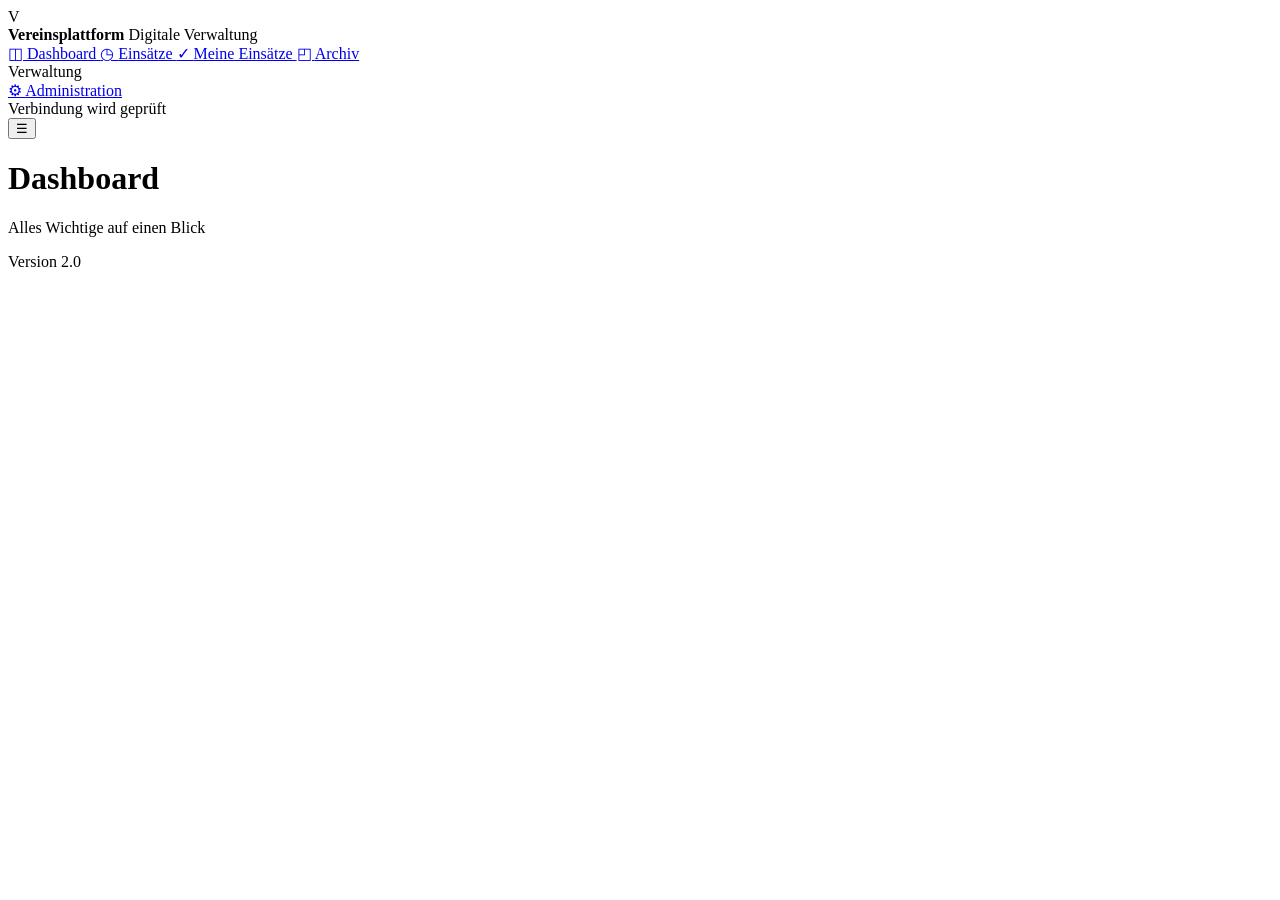
==== index.html @ cf8f762a "Update index.html" ====
<!DOCTYPE html>
<html lang="de">
<head>
  <meta charset="UTF-8">

  <meta
    name="viewport"
    content="width=device-width, initial-scale=1"
  >

  <meta
    name="description"
    content="Modulare Vereinsplattform für Veranstaltungen, Einsätze, Eintragungen und Verwaltung."
  >

  <meta
    name="theme-color"
    content="#1f4b3f"
  >

  <title>Vereinsplattform</title>

  <link
    rel="stylesheet"
    href="./assets/css/app.css"
  >
</head>

<body>
  <div
    id="app"
    class="app-shell"
  >
    <aside
      id="sidebar"
      class="sidebar"
      aria-label="Hauptnavigation"
    >
      <div class="brand">
        <div
          class="brand-mark"
          aria-hidden="true"
        >
          V
        </div>

        <div class="brand-copy">
          <strong id="tenantName">
            Vereinsplattform
          </strong>

          <span>
            Digitale Verwaltung
          </span>
        </div>
      </div>

      <nav class="navigation">
        <a
          href="#dashboard"
          data-route-link="dashboard"
        >
          <span
            class="nav-icon"
            aria-hidden="true"
          >
            ◫
          </span>

          <span>
            Dashboard
          </span>
        </a>

        <a
          href="#events"
          data-route-link="events"
        >
          <span
            class="nav-icon"
            aria-hidden="true"
          >
            ◷
          </span>

          <span>
            Einsätze
          </span>
        </a>

        <a
          href="#mine"
          data-route-link="mine"
        >
          <span
            class="nav-icon"
            aria-hidden="true"
          >
            ✓
          </span>

          <span>
            Meine Einsätze
          </span>
        </a>

        <a
          href="#points"
          data-route-link="points"
          data-points-only
          hidden
        >
          <span
            class="nav-icon"
            aria-hidden="true"
          >
            ◉
          </span>

          <span>
            Punkte
          </span>
        </a>

        <a
          href="#archive"
          data-route-link="archive"
        >
          <span
            class="nav-icon"
            aria-hidden="true"
          >
            ◰
          </span>

          <span>
            Archiv
          </span>
        </a>

        <div class="navigation-section">
          Verwaltung
        </div>

        <a
          href="#admin"
          data-route-link="admin"
        >
          <span
            class="nav-icon"
            aria-hidden="true"
          >
            ⚙
          </span>

          <span>
            Administration
          </span>
        </a>
      </nav>

      <div class="sidebar-footer">
        <div
          id="connectionStatus"
          class="connection-status"
          data-state="checking"
        >
          <span
            class="connection-dot"
            aria-hidden="true"
          ></span>

          <span>
            Verbindung wird geprüft
          </span>
        </div>
      </div>
    </aside>

    <div
      id="sidebarOverlay"
      class="sidebar-overlay"
      hidden
    ></div>

    <div class="main-shell">
      <header class="topbar">
        <button
          id="mobileMenuButton"
          class="mobile-menu"
          type="button"
          aria-label="Navigation öffnen"
          aria-expanded="false"
        >
          ☰
        </button>

        <div class="page-heading">
          <h1 id="pageTitle">
            Dashboard
          </h1>

          <p id="pageDescription">
            Alles Wichtige auf einen Blick
          </p>
        </div>

        <div class="topbar-actions">
          <span class="version-badge">
            Version 2.0
          </span>
        </div>
      </header>

      <main
        id="pageContent"
        class="page-content"
      >
        <section class="panel-card">
          <div class="skeleton skeleton-title"></div>
          <div class="skeleton"></div>
          <div class="skeleton skeleton-short"></div>
        </section>
      </main>
    </div>
  </div>

  <noscript>
    Diese Vereinsplattform benötigt JavaScript.
  </noscript>

  <script
    type="module"
    src="./assets/js/app.js"
  ></script>
</body>
</html>
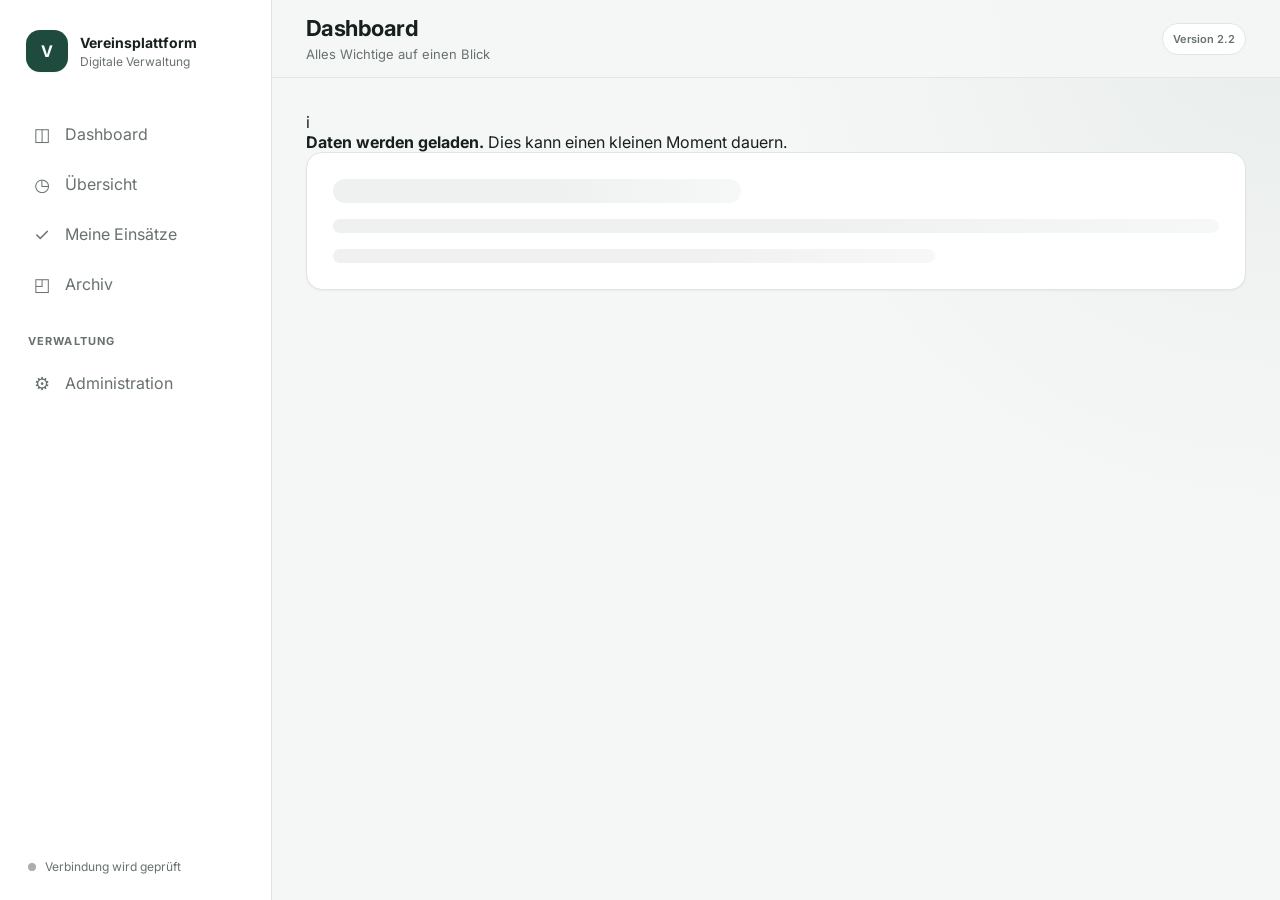
==== commit 9f6e251a: "Update index.html" ====
--- a/index.html
+++ b/index.html
@@ -22,7 +22,7 @@
 
   <link
     rel="stylesheet"
-    href="./assets/css/app.css"
+    href="./assets/css/app.css?v=2.2.0"
   >
 </head>
 
@@ -73,8 +73,8 @@
         </a>
 
         <a
-          href="#events"
-          data-route-link="events"
+          href="#overview"
+          data-route-link="overview"
         >
           <span
             class="nav-icon"
@@ -84,7 +84,7 @@
           </span>
 
           <span>
-            Einsätze
+            Übersicht
           </span>
         </a>
 
@@ -207,7 +207,7 @@
 
         <div class="topbar-actions">
           <span class="version-badge">
-            Version 2.0
+            Version 2.2
           </span>
         </div>
       </header>
@@ -216,6 +216,25 @@
         id="pageContent"
         class="page-content"
       >
+        <section class="info-banner">
+          <span
+            class="info-banner-icon"
+            aria-hidden="true"
+          >
+            i
+          </span>
+
+          <div>
+            <strong>
+              Daten werden geladen.
+            </strong>
+
+            <span>
+              Dies kann einen kleinen Moment dauern.
+            </span>
+          </div>
+        </section>
+
         <section class="panel-card">
           <div class="skeleton skeleton-title"></div>
           <div class="skeleton"></div>
@@ -231,7 +250,7 @@
 
   <script
     type="module"
-    src="./assets/js/app.js"
+    src="./assets/js/app.js?v=2.2.0"
   ></script>
 </body>
 </html>
--- a/assets/css/app.css
+++ b/assets/css/app.css
@@ -0,0 +1,1500 @@
+@import url('https://fonts.googleapis.com/css2?family=Inter:wght@400;500;600;700&display=swap');
+
+:root {
+  color-scheme: light;
+  --color-primary: #1f4b3f;
+  --color-primary-strong: #173a31;
+  --color-primary-soft: #eaf2ef;
+  --color-background: #f5f7f6;
+  --color-surface: #ffffff;
+  --color-surface-muted: #f9faf9;
+  --color-text: #17201d;
+  --color-muted: #68716d;
+  --color-border: #dfe5e2;
+  --color-success: #1d7a4a;
+  --color-danger: #b43c3c;
+  --shadow-sm: 0 1px 2px rgba(20, 36, 30, 0.05);
+  --shadow-md: 0 14px 40px rgba(20, 36, 30, 0.08);
+  --radius-sm: 10px;
+  --radius-md: 16px;
+  --radius-lg: 24px;
+  --sidebar-width: 272px;
+}
+
+* {
+  box-sizing: border-box;
+}
+
+html {
+  min-height: 100%;
+  background: var(--color-background);
+}
+
+body {
+  min-height: 100vh;
+  margin: 0;
+  font-family: Inter, system-ui, -apple-system, BlinkMacSystemFont, "Segoe UI", sans-serif;
+  color: var(--color-text);
+  background:
+    radial-gradient(circle at top right, rgba(31, 75, 63, 0.06), transparent 32rem),
+    var(--color-background);
+}
+
+button,
+input,
+select,
+textarea {
+  font: inherit;
+}
+
+button,
+a {
+  -webkit-tap-highlight-color: transparent;
+}
+
+button:focus-visible,
+a:focus-visible {
+  outline: 3px solid rgba(31, 75, 63, 0.2);
+  outline-offset: 3px;
+}
+
+[hidden] {
+  display: none !important;
+}
+
+.app-shell {
+  min-height: 100vh;
+}
+
+.sidebar {
+  position: fixed;
+  inset: 0 auto 0 0;
+  z-index: 30;
+  display: flex;
+  width: var(--sidebar-width);
+  flex-direction: column;
+  padding: 24px 18px;
+  border-right: 1px solid var(--color-border);
+  background: rgba(255, 255, 255, 0.94);
+  backdrop-filter: blur(18px);
+}
+
+.brand {
+  display: flex;
+  align-items: center;
+  gap: 12px;
+  min-height: 54px;
+  padding: 0 8px;
+}
+
+.brand-mark {
+  display: grid;
+  width: 42px;
+  height: 42px;
+  place-items: center;
+  border-radius: 14px;
+  color: #fff;
+  background: var(--color-primary);
+  box-shadow: var(--shadow-sm);
+  font-weight: 700;
+}
+
+.brand-copy {
+  min-width: 0;
+}
+
+.brand-copy strong,
+.brand-copy span {
+  display: block;
+}
+
+.brand-copy strong {
+  overflow: hidden;
+  font-size: 14px;
+  text-overflow: ellipsis;
+  white-space: nowrap;
+}
+
+.brand-copy span {
+  margin-top: 3px;
+  color: var(--color-muted);
+  font-size: 12px;
+}
+
+.navigation {
+  display: grid;
+  gap: 6px;
+  margin-top: 34px;
+}
+
+.navigation-section {
+  margin: 22px 10px 7px;
+  color: var(--color-muted);
+  font-size: 11px;
+  font-weight: 700;
+  letter-spacing: 0.1em;
+  text-transform: uppercase;
+}
+
+.navigation a {
+  display: flex;
+  align-items: center;
+  gap: 12px;
+  min-height: 44px;
+  padding: 0 13px;
+  border-radius: 12px;
+  color: var(--color-muted);
+  text-decoration: none;
+  transition:
+    color 160ms ease,
+    background 160ms ease,
+    transform 160ms ease;
+}
+
+.navigation a:hover {
+  color: var(--color-text);
+  background: var(--color-surface-muted);
+}
+
+.navigation a.is-active {
+  color: var(--color-primary-strong);
+  background: var(--color-primary-soft);
+  font-weight: 600;
+}
+
+.nav-icon {
+  display: grid;
+  width: 22px;
+  place-items: center;
+  font-size: 18px;
+}
+
+.sidebar-footer {
+  margin-top: auto;
+  padding: 14px 10px 2px;
+}
+
+.connection-status {
+  display: flex;
+  align-items: center;
+  gap: 9px;
+  color: var(--color-muted);
+  font-size: 12px;
+}
+
+.connection-dot {
+  width: 8px;
+  height: 8px;
+  border-radius: 999px;
+  background: #a8b0ac;
+}
+
+.connection-status[data-state="online"] .connection-dot {
+  background: var(--color-success);
+  box-shadow: 0 0 0 4px rgba(29, 122, 74, 0.12);
+}
+
+.connection-status[data-state="offline"] .connection-dot {
+  background: var(--color-danger);
+  box-shadow: 0 0 0 4px rgba(180, 60, 60, 0.12);
+}
+
+.main-shell {
+  min-height: 100vh;
+  margin-left: var(--sidebar-width);
+}
+
+.topbar {
+  position: sticky;
+  top: 0;
+  z-index: 20;
+  display: flex;
+  min-height: 78px;
+  align-items: center;
+  justify-content: space-between;
+  gap: 20px;
+  padding: 15px 34px;
+  border-bottom: 1px solid rgba(223, 229, 226, 0.9);
+  background: rgba(245, 247, 246, 0.86);
+  backdrop-filter: blur(18px);
+}
+
+.page-heading h1 {
+  margin: 0;
+  font-size: 22px;
+  letter-spacing: -0.025em;
+}
+
+.page-heading p {
+  margin: 5px 0 0;
+  color: var(--color-muted);
+  font-size: 13px;
+}
+
+.mobile-menu {
+  display: none;
+  width: 42px;
+  height: 42px;
+  place-items: center;
+  border: 1px solid var(--color-border);
+  border-radius: 12px;
+  background: var(--color-surface);
+  cursor: pointer;
+}
+
+.topbar-actions {
+  display: flex;
+  align-items: center;
+  gap: 10px;
+}
+
+.version-badge {
+  padding: 8px 10px;
+  border: 1px solid var(--color-border);
+  border-radius: 999px;
+  color: var(--color-muted);
+  background: var(--color-surface);
+  font-size: 11px;
+  font-weight: 600;
+}
+
+.page-content {
+  width: min(1380px, 100%);
+  margin: 0 auto;
+  padding: 34px;
+}
+
+.hero-card {
+  display: flex;
+  min-height: 210px;
+  align-items: flex-end;
+  justify-content: space-between;
+  gap: 24px;
+  padding: 34px;
+  overflow: hidden;
+  border: 1px solid rgba(31, 75, 63, 0.12);
+  border-radius: var(--radius-lg);
+  color: #fff;
+  background:
+    radial-gradient(circle at 85% 15%, rgba(255, 255, 255, 0.16), transparent 18rem),
+    linear-gradient(135deg, var(--color-primary-strong), var(--color-primary));
+  box-shadow: var(--shadow-md);
+}
+
+.hero-card h2 {
+  max-width: 760px;
+  margin: 8px 0 10px;
+  font-size: clamp(28px, 4vw, 48px);
+  letter-spacing: -0.045em;
+}
+
+.hero-card p {
+  max-width: 680px;
+  margin: 0;
+  color: rgba(255, 255, 255, 0.76);
+  line-height: 1.6;
+}
+
+.eyebrow {
+  color: inherit;
+  font-size: 11px;
+  font-weight: 700;
+  letter-spacing: 0.12em;
+  text-transform: uppercase;
+  opacity: 0.72;
+}
+
+.hero-status {
+  display: inline-flex;
+  flex: 0 0 auto;
+  align-items: center;
+  gap: 9px;
+  padding: 10px 13px;
+  border: 1px solid rgba(255, 255, 255, 0.16);
+  border-radius: 999px;
+  background: rgba(255, 255, 255, 0.1);
+  font-size: 12px;
+  font-weight: 600;
+  backdrop-filter: blur(10px);
+}
+
+.status-dot {
+  width: 8px;
+  height: 8px;
+  border-radius: 999px;
+  background: #92e7b5;
+  box-shadow: 0 0 0 4px rgba(146, 231, 181, 0.14);
+}
+
+.metric-grid {
+  display: grid;
+  grid-template-columns: repeat(4, minmax(0, 1fr));
+  gap: 16px;
+  margin-top: 18px;
+}
+
+.metric-card,
+.panel-card,
+.error-card,
+.empty-state {
+  border: 1px solid var(--color-border);
+  border-radius: var(--radius-md);
+  background: var(--color-surface);
+  box-shadow: var(--shadow-sm);
+}
+
+.metric-card {
+  min-height: 142px;
+  padding: 22px;
+}
+
+.metric-label,
+.metric-detail {
+  display: block;
+  color: var(--color-muted);
+}
+
+.metric-label {
+  font-size: 13px;
+  font-weight: 600;
+}
+
+.metric-card strong {
+  display: block;
+  margin: 18px 0 6px;
+  font-size: 32px;
+  letter-spacing: -0.04em;
+}
+
+.metric-detail {
+  font-size: 12px;
+}
+
+.content-grid {
+  display: grid;
+  grid-template-columns: repeat(2, minmax(0, 1fr));
+  gap: 18px;
+  margin-top: 18px;
+}
+
+.panel-card,
+.error-card {
+  padding: 26px;
+}
+
+.panel-heading {
+  display: flex;
+  align-items: flex-start;
+  justify-content: space-between;
+  gap: 20px;
+}
+
+.panel-heading h3,
+.error-card h2,
+.empty-state h2 {
+  margin: 6px 0 0;
+  letter-spacing: -0.025em;
+}
+
+.panel-card p,
+.error-card p,
+.empty-state p {
+  color: var(--color-muted);
+  line-height: 1.65;
+}
+
+.badge {
+  display: inline-flex;
+  align-items: center;
+  min-height: 28px;
+  padding: 0 10px;
+  border-radius: 999px;
+  color: var(--color-muted);
+  background: var(--color-surface-muted);
+  font-size: 11px;
+  font-weight: 700;
+}
+
+.badge-success {
+  color: var(--color-success);
+  background: rgba(29, 122, 74, 0.1);
+}
+
+.empty-state {
+  display: grid;
+  min-height: 420px;
+  place-items: center;
+  align-content: center;
+  padding: 42px;
+  text-align: center;
+}
+
+.empty-icon {
+  display: grid;
+  width: 64px;
+  height: 64px;
+  place-items: center;
+  border-radius: 20px;
+  color: var(--color-primary);
+  background: var(--color-primary-soft);
+  font-size: 34px;
+}
+
+.empty-state p {
+  max-width: 520px;
+}
+
+.error-card {
+  border-color: rgba(180, 60, 60, 0.22);
+}
+
+.button {
+  min-height: 42px;
+  padding: 0 16px;
+  border: 0;
+  border-radius: 11px;
+  cursor: pointer;
+  font-weight: 700;
+}
+
+.button-primary {
+  color: #fff;
+  background: var(--color-primary);
+}
+
+.skeleton {
+  height: 14px;
+  margin-top: 16px;
+  border-radius: 999px;
+  background: linear-gradient(
+    90deg,
+    #eef1ef 25%,
+    #f8faf9 50%,
+    #eef1ef 75%
+  );
+  background-size: 220% 100%;
+  animation: skeleton 1.4s infinite linear;
+}
+
+.skeleton-title {
+  width: 46%;
+  height: 24px;
+  margin-top: 0;
+}
+
+.skeleton-short {
+  width: 68%;
+}
+
+.is-loading .page-content {
+  cursor: progress;
+}
+
+.sidebar-overlay {
+  position: fixed;
+  inset: 0;
+  z-index: 25;
+  background: rgba(15, 24, 20, 0.38);
+  backdrop-filter: blur(2px);
+}
+
+@keyframes skeleton {
+  to {
+    background-position-x: -220%;
+  }
+}
+
+@media (max-width: 1120px) {
+  .metric-grid {
+    grid-template-columns: repeat(2, minmax(0, 1fr));
+  }
+}
+
+@media (max-width: 820px) {
+  .sidebar {
+    transform: translateX(-105%);
+    box-shadow: var(--shadow-md);
+    transition: transform 190ms ease;
+  }
+
+  .sidebar.is-open {
+    transform: translateX(0);
+  }
+
+  .main-shell {
+    margin-left: 0;
+  }
+
+  .mobile-menu {
+    display: grid;
+  }
+
+  .topbar {
+    justify-content: flex-start;
+    padding: 14px 18px;
+  }
+
+  .topbar-actions {
+    margin-left: auto;
+  }
+
+  .page-content {
+    padding: 22px 18px 34px;
+  }
+
+  .hero-card {
+    align-items: flex-start;
+    flex-direction: column;
+  }
+}
+
+@media (max-width: 620px) {
+  .metric-grid,
+  .content-grid {
+    grid-template-columns: 1fr;
+  }
+
+  .hero-card {
+    min-height: 0;
+    padding: 26px 22px;
+  }
+
+  .metric-card {
+    min-height: 120px;
+  }
+
+  .version-badge {
+    display: none;
+  }
+}
+
+@media print {
+  .sidebar,
+  .topbar,
+  .sidebar-overlay {
+    display: none !important;
+  }
+
+  .main-shell {
+    margin: 0;
+  }
+
+  .page-content {
+    width: 100%;
+    padding: 0;
+  }
+
+  body {
+    background: #fff;
+  }
+}
+
+
+/* =========================================================
+   Modul: Einsätze
+   ========================================================= */
+
+.sr-only {
+  position: absolute !important;
+  width: 1px !important;
+  height: 1px !important;
+  padding: 0 !important;
+  margin: -1px !important;
+  overflow: hidden !important;
+  clip: rect(0, 0, 0, 0) !important;
+  white-space: nowrap !important;
+  border: 0 !important;
+}
+
+.events-toolbar {
+  display: grid;
+  grid-template-columns: minmax(280px, 1fr) auto;
+  gap: 18px;
+  align-items: end;
+  padding: 20px;
+}
+
+.events-search-wrap {
+  min-width: 0;
+}
+
+.search-input,
+.filter-field select,
+.form-field input,
+.form-field textarea {
+  width: 100%;
+  border: 1px solid var(--color-border);
+  border-radius: 12px;
+  color: var(--color-text);
+  background: var(--color-surface);
+  transition:
+    border-color 160ms ease,
+    box-shadow 160ms ease;
+}
+
+.search-input {
+  min-height: 48px;
+  padding: 0 16px;
+}
+
+.search-input:focus,
+.filter-field select:focus,
+.form-field input:focus,
+.form-field textarea:focus {
+  outline: none;
+  border-color: var(--color-primary);
+  box-shadow: 0 0 0 4px rgba(31, 75, 63, 0.1);
+}
+
+.events-filter-row {
+  display: flex;
+  gap: 12px;
+}
+
+.filter-field,
+.form-field {
+  display: grid;
+  gap: 7px;
+}
+
+.filter-field span,
+.form-field > span {
+  color: var(--color-muted);
+  font-size: 12px;
+  font-weight: 700;
+}
+
+.filter-field select {
+  min-width: 180px;
+  min-height: 48px;
+  padding: 0 38px 0 13px;
+}
+
+.events-summary {
+  display: flex;
+  flex-wrap: wrap;
+  gap: 10px;
+  margin: 16px 0;
+}
+
+.events-summary > div {
+  display: flex;
+  align-items: baseline;
+  gap: 7px;
+  min-height: 38px;
+  padding: 8px 13px;
+  border: 1px solid var(--color-border);
+  border-radius: 999px;
+  background: var(--color-surface);
+}
+
+.events-summary strong {
+  color: var(--color-primary);
+  font-size: 16px;
+}
+
+.events-summary span {
+  color: var(--color-muted);
+  font-size: 12px;
+}
+
+.events-stack,
+.events-loading {
+  display: grid;
+  gap: 18px;
+}
+
+.event-card {
+  overflow: hidden;
+  border: 1px solid var(--color-border);
+  border-radius: var(--radius-lg);
+  background: var(--color-surface);
+  box-shadow: var(--shadow-sm);
+}
+
+.event-card-header {
+  display: grid;
+  grid-template-columns: 132px minmax(0, 1fr);
+  gap: 22px;
+  padding: 26px;
+  border-bottom: 1px solid var(--color-border);
+  background:
+    linear-gradient(
+      135deg,
+      rgba(31, 75, 63, 0.055),
+      rgba(31, 75, 63, 0.015)
+    );
+}
+
+.event-date-block {
+  display: flex;
+  min-height: 72px;
+  align-items: center;
+  justify-content: center;
+  padding: 12px;
+  border: 1px solid rgba(31, 75, 63, 0.13);
+  border-radius: 16px;
+  color: var(--color-primary-strong);
+  background: var(--color-primary-soft);
+  text-align: center;
+  font-size: 13px;
+  font-weight: 700;
+  line-height: 1.45;
+}
+
+.event-title-row {
+  display: flex;
+  align-items: flex-start;
+  justify-content: space-between;
+  gap: 16px;
+}
+
+.event-title-row h2 {
+  margin: 0;
+  font-size: 23px;
+  letter-spacing: -0.03em;
+}
+
+.event-title-area p {
+  max-width: 850px;
+  margin: 10px 0 0;
+  color: var(--color-muted);
+  line-height: 1.6;
+}
+
+.status-badge {
+  flex: 0 0 auto;
+  padding: 7px 10px;
+  border-radius: 999px;
+  font-size: 11px;
+  font-weight: 700;
+  text-transform: capitalize;
+}
+
+.status-badge.is-open {
+  color: var(--color-success);
+  background: rgba(29, 122, 74, 0.1);
+}
+
+.status-badge.is-closed {
+  color: var(--color-muted);
+  background: var(--color-surface-muted);
+}
+
+.event-list-grid {
+  display: grid;
+  grid-template-columns:
+    repeat(2, minmax(0, 1fr));
+  gap: 16px;
+  padding: 20px;
+}
+
+.assignment-card {
+  position: relative;
+  overflow: hidden;
+  border: 1px solid var(--color-border);
+  border-radius: 18px;
+  background: var(--color-surface);
+}
+
+.assignment-accent {
+  position: absolute;
+  inset: 0 auto 0 0;
+  width: 5px;
+  background: var(--category-color);
+}
+
+.assignment-card-body {
+  padding: 21px 21px 20px 25px;
+}
+
+.assignment-topline {
+  display: flex;
+  align-items: center;
+  justify-content: space-between;
+  gap: 12px;
+}
+
+.category-chip {
+  display: inline-flex;
+  min-height: 27px;
+  align-items: center;
+  padding: 0 10px;
+  border-radius: 999px;
+  color: var(--chip-color);
+  background: var(--chip-background);
+  font-size: 11px;
+  font-weight: 700;
+}
+
+.type-label {
+  color: var(--color-muted);
+  font-size: 11px;
+  font-weight: 600;
+}
+
+.assignment-card h3 {
+  margin: 16px 0 0;
+  font-size: 18px;
+  letter-spacing: -0.025em;
+}
+
+.assignment-description {
+  margin: 9px 0 0;
+  color: var(--color-muted);
+  font-size: 13px;
+  line-height: 1.55;
+}
+
+.assignment-meta {
+  display: flex;
+  flex-wrap: wrap;
+  gap: 8px;
+  margin-top: 18px;
+}
+
+.meta-item {
+  display: grid;
+  gap: 3px;
+  min-width: 96px;
+  padding: 9px 11px;
+  border-radius: 11px;
+  background: var(--color-surface-muted);
+}
+
+.meta-item span {
+  color: var(--color-muted);
+  font-size: 10px;
+  font-weight: 700;
+  text-transform: uppercase;
+}
+
+.meta-item strong {
+  font-size: 12px;
+}
+
+.occupancy-block {
+  margin-top: 18px;
+}
+
+.occupancy-heading {
+  display: flex;
+  justify-content: space-between;
+  gap: 12px;
+  margin-bottom: 8px;
+  color: var(--color-muted);
+  font-size: 12px;
+}
+
+.occupancy-heading strong {
+  color: var(--color-text);
+}
+
+.progress-track {
+  height: 8px;
+  overflow: hidden;
+  border-radius: 999px;
+  background: #e8ecea;
+}
+
+.progress-track span {
+  display: block;
+  height: 100%;
+  border-radius: inherit;
+  background: var(--category-color);
+  transition: width 280ms ease;
+}
+
+.occupancy-unlimited,
+.no-entries {
+  margin-top: 18px;
+  padding: 11px 12px;
+  border-radius: 11px;
+  color: var(--color-muted);
+  background: var(--color-surface-muted);
+  font-size: 12px;
+}
+
+.entry-list {
+  margin-top: 16px;
+  border-top: 1px solid var(--color-border);
+}
+
+.entry-list summary {
+  display: flex;
+  align-items: center;
+  justify-content: space-between;
+  gap: 10px;
+  padding: 14px 0 0;
+  cursor: pointer;
+  color: var(--color-muted);
+  font-size: 12px;
+  font-weight: 700;
+  list-style: none;
+}
+
+.entry-list summary::-webkit-details-marker {
+  display: none;
+}
+
+.entry-list summary span {
+  display: grid;
+  width: 25px;
+  height: 25px;
+  place-items: center;
+  border-radius: 999px;
+  background: var(--color-surface-muted);
+}
+
+.entry-list-content {
+  display: grid;
+  gap: 10px;
+  padding-top: 13px;
+}
+
+.entry-person {
+  display: flex;
+  align-items: center;
+  gap: 10px;
+}
+
+.entry-avatar {
+  display: grid;
+  width: 34px;
+  height: 34px;
+  flex: 0 0 auto;
+  place-items: center;
+  border-radius: 11px;
+  color: var(--color-primary);
+  background: var(--color-primary-soft);
+  font-size: 11px;
+  font-weight: 700;
+}
+
+.entry-person strong,
+.entry-person span {
+  display: block;
+}
+
+.entry-person strong {
+  font-size: 12px;
+}
+
+.entry-person div > span {
+  margin-top: 2px;
+  color: var(--color-muted);
+  font-size: 11px;
+}
+
+.assignment-actions {
+  margin-top: 20px;
+}
+
+.assignment-actions .button {
+  width: 100%;
+}
+
+.button-secondary {
+  color: var(--color-primary);
+  background: var(--color-primary-soft);
+}
+
+.button-disabled {
+  color: var(--color-muted);
+  background: var(--color-surface-muted);
+  cursor: not-allowed;
+}
+
+.compact-empty-state {
+  min-height: 300px;
+}
+
+.dialog-backdrop {
+  position: fixed;
+  inset: 0;
+  z-index: 100;
+  display: grid;
+  place-items: center;
+  padding: 20px;
+  background: rgba(13, 24, 20, 0.48);
+  backdrop-filter: blur(5px);
+}
+
+.dialog-card {
+  width: min(560px, 100%);
+  max-height: calc(100vh - 40px);
+  overflow-y: auto;
+  border: 1px solid rgba(255, 255, 255, 0.5);
+  border-radius: 22px;
+  background: var(--color-surface);
+  box-shadow: 0 28px 90px rgba(10, 25, 19, 0.24);
+}
+
+.dialog-header {
+  display: flex;
+  align-items: flex-start;
+  justify-content: space-between;
+  gap: 20px;
+  padding: 24px 24px 18px;
+  border-bottom: 1px solid var(--color-border);
+}
+
+.dialog-header .eyebrow {
+  color: var(--color-muted);
+}
+
+.dialog-header h2 {
+  margin: 6px 0 0;
+  font-size: 22px;
+  letter-spacing: -0.03em;
+}
+
+.icon-button {
+  display: grid;
+  width: 38px;
+  height: 38px;
+  flex: 0 0 auto;
+  place-items: center;
+  border: 0;
+  border-radius: 11px;
+  color: var(--color-muted);
+  background: var(--color-surface-muted);
+  cursor: pointer;
+  font-size: 24px;
+}
+
+.dialog-form {
+  display: grid;
+  gap: 16px;
+  padding: 22px 24px 24px;
+}
+
+.form-field input {
+  min-height: 46px;
+  padding: 0 13px;
+}
+
+.form-field textarea {
+  resize: vertical;
+  padding: 12px 13px;
+}
+
+.form-field small {
+  font-weight: 500;
+}
+
+.form-hint {
+  margin: -5px 0 0;
+  padding: 11px 12px;
+  border-radius: 11px;
+  color: var(--color-primary-strong);
+  background: var(--color-primary-soft);
+  font-size: 12px;
+  line-height: 1.5;
+}
+
+.form-error {
+  padding: 11px 12px;
+  border: 1px solid rgba(180, 60, 60, 0.18);
+  border-radius: 11px;
+  color: var(--color-danger);
+  background: rgba(180, 60, 60, 0.07);
+  font-size: 12px;
+}
+
+.dialog-actions {
+  display: flex;
+  justify-content: flex-end;
+  gap: 10px;
+  padding-top: 4px;
+}
+
+.toast-root {
+  position: fixed;
+  right: 22px;
+  bottom: 22px;
+  z-index: 120;
+  display: grid;
+  gap: 10px;
+}
+
+.toast {
+  min-width: 280px;
+  max-width: 420px;
+  padding: 14px 16px;
+  border-radius: 13px;
+  color: #fff;
+  box-shadow: var(--shadow-md);
+  animation: toast-in 180ms ease;
+  font-size: 13px;
+  font-weight: 600;
+}
+
+.toast-success {
+  background: var(--color-success);
+}
+
+@keyframes toast-in {
+  from {
+    transform: translateY(10px);
+    opacity: 0;
+  }
+}
+
+@media (max-width: 1050px) {
+  .events-toolbar {
+    grid-template-columns: 1fr;
+  }
+
+  .events-filter-row {
+    justify-content: stretch;
+  }
+
+  .filter-field {
+    flex: 1;
+  }
+
+  .event-list-grid {
+    grid-template-columns: 1fr;
+  }
+}
+
+@media (max-width: 680px) {
+  .events-filter-row {
+    flex-direction: column;
+  }
+
+  .filter-field select {
+    min-width: 0;
+  }
+
+  .event-card-header {
+    grid-template-columns: 1fr;
+  }
+
+  .event-date-block {
+    min-height: 0;
+    justify-content: flex-start;
+    text-align: left;
+  }
+
+  .event-title-row {
+    align-items: flex-start;
+    flex-direction: column;
+  }
+
+  .event-list-grid {
+    padding: 13px;
+  }
+
+  .assignment-card-body {
+    padding: 19px 17px 18px 21px;
+  }
+
+  .dialog-actions {
+    flex-direction: column-reverse;
+  }
+
+  .dialog-actions .button {
+    width: 100%;
+  }
+
+  .toast-root {
+    right: 14px;
+    bottom: 14px;
+    left: 14px;
+  }
+
+  .toast {
+    min-width: 0;
+    max-width: none;
+  }
+}
+
+
+/* =========================================================
+   Modul: Administration
+   ========================================================= */
+
+.admin-login-shell {
+  display: grid;
+  min-height: 620px;
+  place-items: center;
+}
+
+.admin-login-card {
+  width: min(460px, 100%);
+  padding: 34px;
+  border: 1px solid var(--color-border);
+  border-radius: 24px;
+  background: var(--color-surface);
+  box-shadow: var(--shadow-md);
+}
+
+.admin-login-icon {
+  display: grid;
+  width: 58px;
+  height: 58px;
+  place-items: center;
+  margin-bottom: 20px;
+  border-radius: 18px;
+  color: var(--color-primary);
+  background: var(--color-primary-soft);
+  font-size: 26px;
+}
+
+.admin-login-card .eyebrow {
+  color: var(--color-muted);
+}
+
+.admin-login-card h2 {
+  margin: 8px 0 0;
+  font-size: 28px;
+  letter-spacing: -0.04em;
+}
+
+.admin-login-card > p {
+  margin: 10px 0 0;
+  color: var(--color-muted);
+  line-height: 1.6;
+}
+
+.admin-login-form {
+  display: grid;
+  gap: 16px;
+  margin-top: 26px;
+}
+
+.admin-login-form .button {
+  width: 100%;
+}
+
+.admin-header-card {
+  display: flex;
+  align-items: flex-end;
+  justify-content: space-between;
+  gap: 20px;
+  padding: 28px;
+  border: 1px solid rgba(31, 75, 63, 0.14);
+  border-radius: 22px;
+  color: #fff;
+  background:
+    linear-gradient(
+      135deg,
+      var(--color-primary-strong),
+      var(--color-primary)
+    );
+  box-shadow: var(--shadow-md);
+}
+
+.admin-header-card h2 {
+  margin: 7px 0 0;
+  font-size: 30px;
+  letter-spacing: -0.04em;
+}
+
+.admin-header-card p {
+  margin: 8px 0 0;
+  color: rgba(255, 255, 255, 0.72);
+}
+
+.admin-header-card .button-secondary {
+  color: #fff;
+  border: 1px solid rgba(255, 255, 255, 0.2);
+  background: rgba(255, 255, 255, 0.12);
+}
+
+.admin-metric-grid {
+  display: grid;
+  grid-template-columns:
+    repeat(3, minmax(0, 1fr));
+  gap: 14px;
+  margin-top: 18px;
+}
+
+.admin-metric-card {
+  padding: 20px;
+  border: 1px solid var(--color-border);
+  border-radius: 16px;
+  background: var(--color-surface);
+}
+
+.admin-metric-card span {
+  display: block;
+  color: var(--color-muted);
+  font-size: 12px;
+  font-weight: 600;
+}
+
+.admin-metric-card strong {
+  display: block;
+  margin-top: 13px;
+  font-size: 28px;
+  letter-spacing: -0.04em;
+}
+
+.admin-action-grid {
+  display: grid;
+  grid-template-columns:
+    repeat(2, minmax(0, 1fr));
+  gap: 14px;
+  margin-top: 18px;
+}
+
+.admin-action-card {
+  display: grid;
+  min-height: 150px;
+  align-content: start;
+  gap: 8px;
+  padding: 22px;
+  border: 1px solid var(--color-border);
+  border-radius: 18px;
+  color: var(--color-text);
+  background: var(--color-surface);
+  cursor: pointer;
+  text-align: left;
+  transition:
+    transform 160ms ease,
+    border-color 160ms ease,
+    box-shadow 160ms ease;
+}
+
+.admin-action-card:hover:not(:disabled) {
+  transform: translateY(-2px);
+  border-color: rgba(31, 75, 63, 0.26);
+  box-shadow: var(--shadow-md);
+}
+
+.admin-action-card:disabled {
+  opacity: 0.55;
+  cursor: not-allowed;
+}
+
+.admin-action-icon {
+  display: grid;
+  width: 40px;
+  height: 40px;
+  place-items: center;
+  margin-bottom: 5px;
+  border-radius: 13px;
+  color: var(--color-primary);
+  background: var(--color-primary-soft);
+  font-size: 22px;
+  font-weight: 700;
+}
+
+.admin-action-card strong {
+  font-size: 16px;
+}
+
+.admin-action-card > span:last-child {
+  color: var(--color-muted);
+  font-size: 12px;
+  line-height: 1.5;
+}
+
+.admin-content-grid {
+  display: grid;
+  grid-template-columns:
+    repeat(2, minmax(0, 1fr));
+  gap: 18px;
+  margin-top: 18px;
+}
+
+.admin-record-list {
+  display: grid;
+  gap: 10px;
+  margin-top: 18px;
+}
+
+.admin-record {
+  display: flex;
+  align-items: center;
+  justify-content: space-between;
+  gap: 14px;
+  padding: 13px 14px;
+  border: 1px solid var(--color-border);
+  border-radius: 13px;
+  background: var(--color-surface-muted);
+}
+
+.admin-record strong,
+.admin-record span {
+  display: block;
+}
+
+.admin-record strong {
+  font-size: 13px;
+}
+
+.admin-record div > span {
+  margin-top: 4px;
+  color: var(--color-muted);
+  font-size: 11px;
+}
+
+.admin-empty-note {
+  padding: 18px;
+  border-radius: 13px;
+  color: var(--color-muted);
+  background: var(--color-surface-muted);
+  font-size: 12px;
+}
+
+.form-grid-two,
+.form-grid-three {
+  display: grid;
+  gap: 14px;
+}
+
+.form-grid-two {
+  grid-template-columns:
+    repeat(2, minmax(0, 1fr));
+}
+
+.form-grid-three {
+  grid-template-columns:
+    repeat(3, minmax(0, 1fr));
+}
+
+.form-field select {
+  width: 100%;
+  min-height: 46px;
+  padding: 0 38px 0 13px;
+  border: 1px solid var(--color-border);
+  border-radius: 12px;
+  color: var(--color-text);
+  background: var(--color-surface);
+}
+
+@media (max-width: 900px) {
+  .admin-content-grid {
+    grid-template-columns: 1fr;
+  }
+}
+
+@media (max-width: 680px) {
+  .admin-login-shell {
+    min-height: 0;
+  }
+
+  .admin-login-card {
+    padding: 25px 20px;
+  }
+
+  .admin-header-card {
+    align-items: flex-start;
+    flex-direction: column;
+  }
+
+  .admin-metric-grid,
+  .admin-action-grid,
+  .form-grid-two,
+  .form-grid-three {
+    grid-template-columns: 1fr;
+  }
+
+  .admin-header-card .button {
+    width: 100%;
+  }
+}
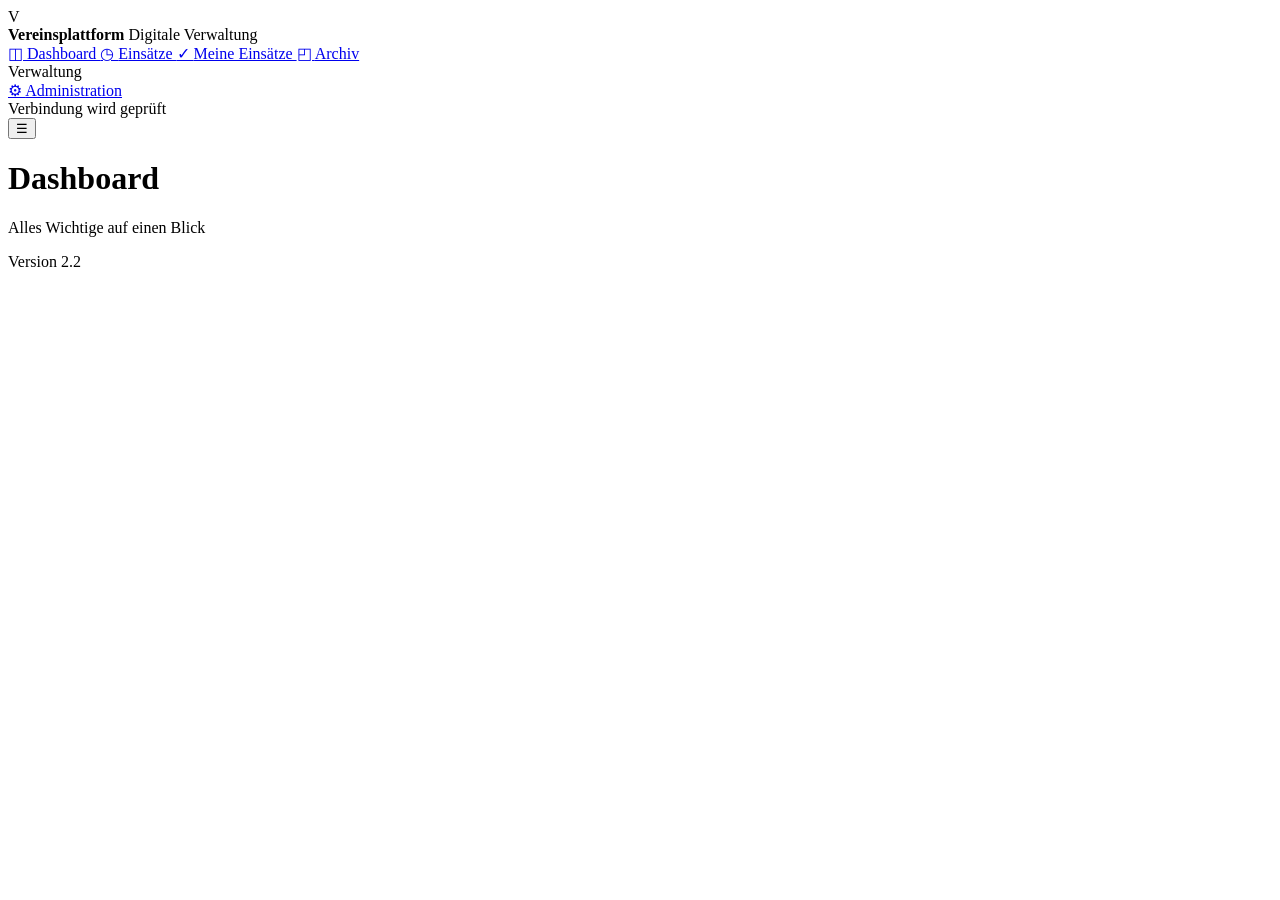
==== commit 74f44197: "Update index.html" ====
--- a/index.html
+++ b/index.html
@@ -20,9 +20,20 @@
 
   <title>Vereinsplattform</title>
 
+  <script>
+    (function () {
+      var params = new URLSearchParams(window.location.search);
+      var spaTarget = params.get('spa');
+
+      if (spaTarget) {
+        window.history.replaceState(null, '', spaTarget);
+      }
+    }());
+  </script>
+
   <link
     rel="stylesheet"
-    href="./assets/css/app.css?v=2.2.0"
+    href="/vereinsverwaltung/assets/css/app.css?v=2.2.0"
   >
 </head>
 
@@ -73,8 +84,8 @@
         </a>
 
         <a
-          href="#overview"
-          data-route-link="overview"
+          href="#events"
+          data-route-link="events"
         >
           <span
             class="nav-icon"
@@ -84,7 +95,7 @@
           </span>
 
           <span>
-            Übersicht
+            Einsätze
           </span>
         </a>
 
@@ -216,25 +227,6 @@
         id="pageContent"
         class="page-content"
       >
-        <section class="info-banner">
-          <span
-            class="info-banner-icon"
-            aria-hidden="true"
-          >
-            i
-          </span>
-
-          <div>
-            <strong>
-              Daten werden geladen.
-            </strong>
-
-            <span>
-              Dies kann einen kleinen Moment dauern.
-            </span>
-          </div>
-        </section>
-
         <section class="panel-card">
           <div class="skeleton skeleton-title"></div>
           <div class="skeleton"></div>
@@ -248,9 +240,27 @@
     Diese Vereinsplattform benötigt JavaScript.
   </noscript>
 
+  <script type="importmap">
+    {
+      "imports": {
+        "/vereinsverwaltung/assets/js/admin.js": "/vereinsverwaltung/assets/js/admin.js?v=2.2.0",
+        "/vereinsverwaltung/assets/js/api.js": "/vereinsverwaltung/assets/js/api.js?v=2.2.0",
+        "/vereinsverwaltung/assets/js/app.js": "/vereinsverwaltung/assets/js/app.js?v=2.2.0",
+        "/vereinsverwaltung/assets/js/archive.js": "/vereinsverwaltung/assets/js/archive.js?v=2.2.0",
+        "/vereinsverwaltung/assets/js/auth.js": "/vereinsverwaltung/assets/js/auth.js?v=2.2.0",
+        "/vereinsverwaltung/assets/js/config.js": "/vereinsverwaltung/assets/js/config.js?v=2.2.0",
+        "/vereinsverwaltung/assets/js/events.js": "/vereinsverwaltung/assets/js/events.js?v=2.2.0",
+        "/vereinsverwaltung/assets/js/points.js": "/vereinsverwaltung/assets/js/points.js?v=2.2.0",
+        "/vereinsverwaltung/assets/js/router.js": "/vereinsverwaltung/assets/js/router.js?v=2.2.0",
+        "/vereinsverwaltung/assets/js/store.js": "/vereinsverwaltung/assets/js/store.js?v=2.2.0",
+        "/vereinsverwaltung/assets/js/superadmin.js": "/vereinsverwaltung/assets/js/superadmin.js?v=2.2.0"
+      }
+    }
+  </script>
+
   <script
     type="module"
-    src="./assets/js/app.js?v=2.2.0"
+    src="/vereinsverwaltung/assets/js/app.js?v=2.2.0"
   ></script>
 </body>
 </html>
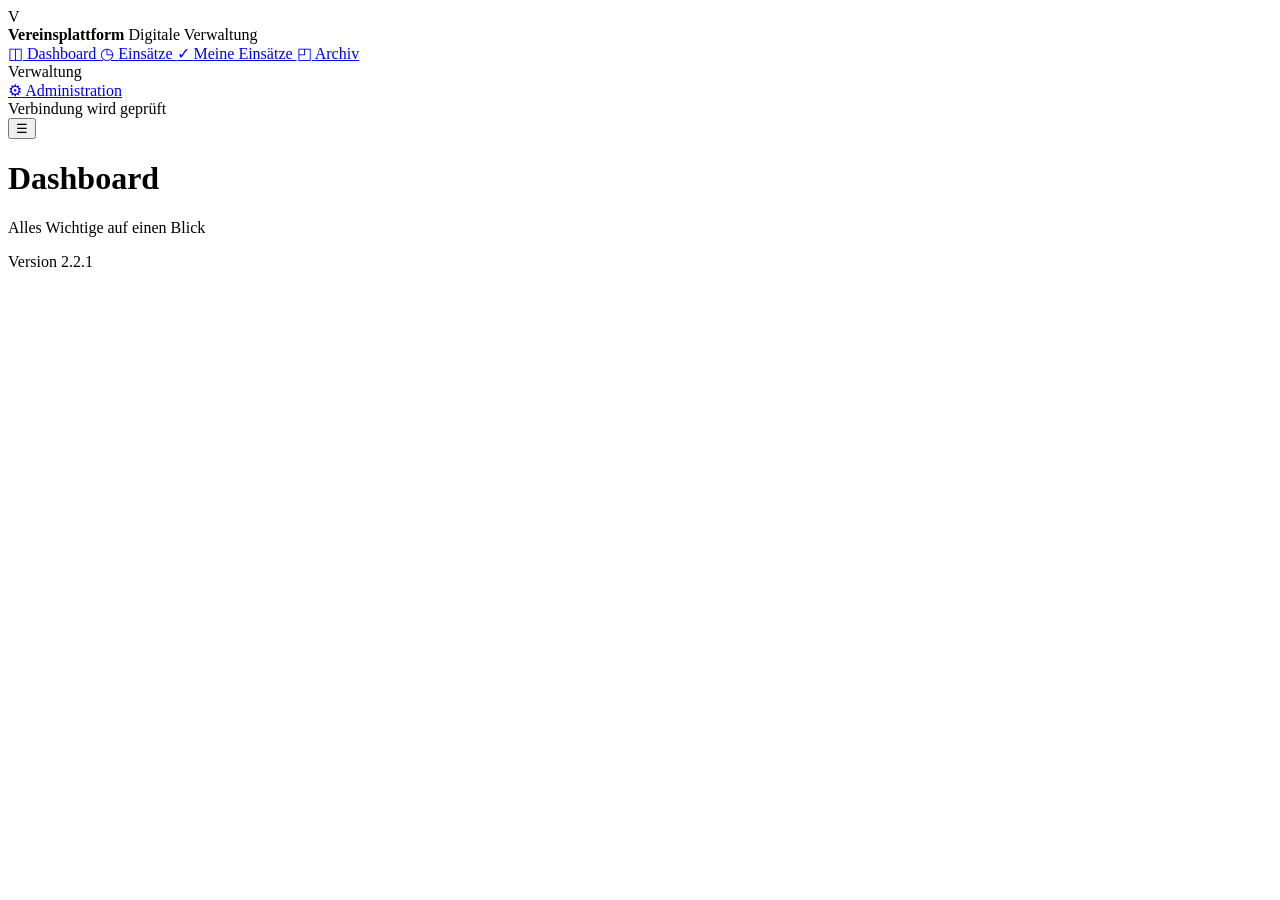
==== commit e38741bd: "Update index.html" ====
--- a/index.html
+++ b/index.html
@@ -33,7 +33,7 @@
 
   <link
     rel="stylesheet"
-    href="/vereinsverwaltung/assets/css/app.css?v=2.2.0"
+    href="/vereinsverwaltung/assets/css/app.css?v=2.2.1"
   >
 </head>
 
@@ -218,7 +218,7 @@
 
         <div class="topbar-actions">
           <span class="version-badge">
-            Version 2.2
+            Version 2.2.1
           </span>
         </div>
       </header>
@@ -243,24 +243,24 @@
   <script type="importmap">
     {
       "imports": {
-        "/vereinsverwaltung/assets/js/admin.js": "/vereinsverwaltung/assets/js/admin.js?v=2.2.0",
-        "/vereinsverwaltung/assets/js/api.js": "/vereinsverwaltung/assets/js/api.js?v=2.2.0",
-        "/vereinsverwaltung/assets/js/app.js": "/vereinsverwaltung/assets/js/app.js?v=2.2.0",
-        "/vereinsverwaltung/assets/js/archive.js": "/vereinsverwaltung/assets/js/archive.js?v=2.2.0",
-        "/vereinsverwaltung/assets/js/auth.js": "/vereinsverwaltung/assets/js/auth.js?v=2.2.0",
-        "/vereinsverwaltung/assets/js/config.js": "/vereinsverwaltung/assets/js/config.js?v=2.2.0",
-        "/vereinsverwaltung/assets/js/events.js": "/vereinsverwaltung/assets/js/events.js?v=2.2.0",
-        "/vereinsverwaltung/assets/js/points.js": "/vereinsverwaltung/assets/js/points.js?v=2.2.0",
-        "/vereinsverwaltung/assets/js/router.js": "/vereinsverwaltung/assets/js/router.js?v=2.2.0",
-        "/vereinsverwaltung/assets/js/store.js": "/vereinsverwaltung/assets/js/store.js?v=2.2.0",
-        "/vereinsverwaltung/assets/js/superadmin.js": "/vereinsverwaltung/assets/js/superadmin.js?v=2.2.0"
+        "/vereinsverwaltung/assets/js/admin.js": "/vereinsverwaltung/assets/js/admin.js?v=2.2.1",
+        "/vereinsverwaltung/assets/js/api.js": "/vereinsverwaltung/assets/js/api.js?v=2.2.1",
+        "/vereinsverwaltung/assets/js/app.js": "/vereinsverwaltung/assets/js/app.js?v=2.2.1",
+        "/vereinsverwaltung/assets/js/archive.js": "/vereinsverwaltung/assets/js/archive.js?v=2.2.1",
+        "/vereinsverwaltung/assets/js/auth.js": "/vereinsverwaltung/assets/js/auth.js?v=2.2.1",
+        "/vereinsverwaltung/assets/js/config.js": "/vereinsverwaltung/assets/js/config.js?v=2.2.1",
+        "/vereinsverwaltung/assets/js/events.js": "/vereinsverwaltung/assets/js/events.js?v=2.2.1",
+        "/vereinsverwaltung/assets/js/points.js": "/vereinsverwaltung/assets/js/points.js?v=2.2.1",
+        "/vereinsverwaltung/assets/js/router.js": "/vereinsverwaltung/assets/js/router.js?v=2.2.1",
+        "/vereinsverwaltung/assets/js/store.js": "/vereinsverwaltung/assets/js/store.js?v=2.2.1",
+        "/vereinsverwaltung/assets/js/superadmin.js": "/vereinsverwaltung/assets/js/superadmin.js?v=2.2.1"
       }
     }
   </script>
 
   <script
     type="module"
-    src="/vereinsverwaltung/assets/js/app.js?v=2.2.0"
+    src="/vereinsverwaltung/assets/js/app.js?v=2.2.1"
   ></script>
 </body>
 </html>
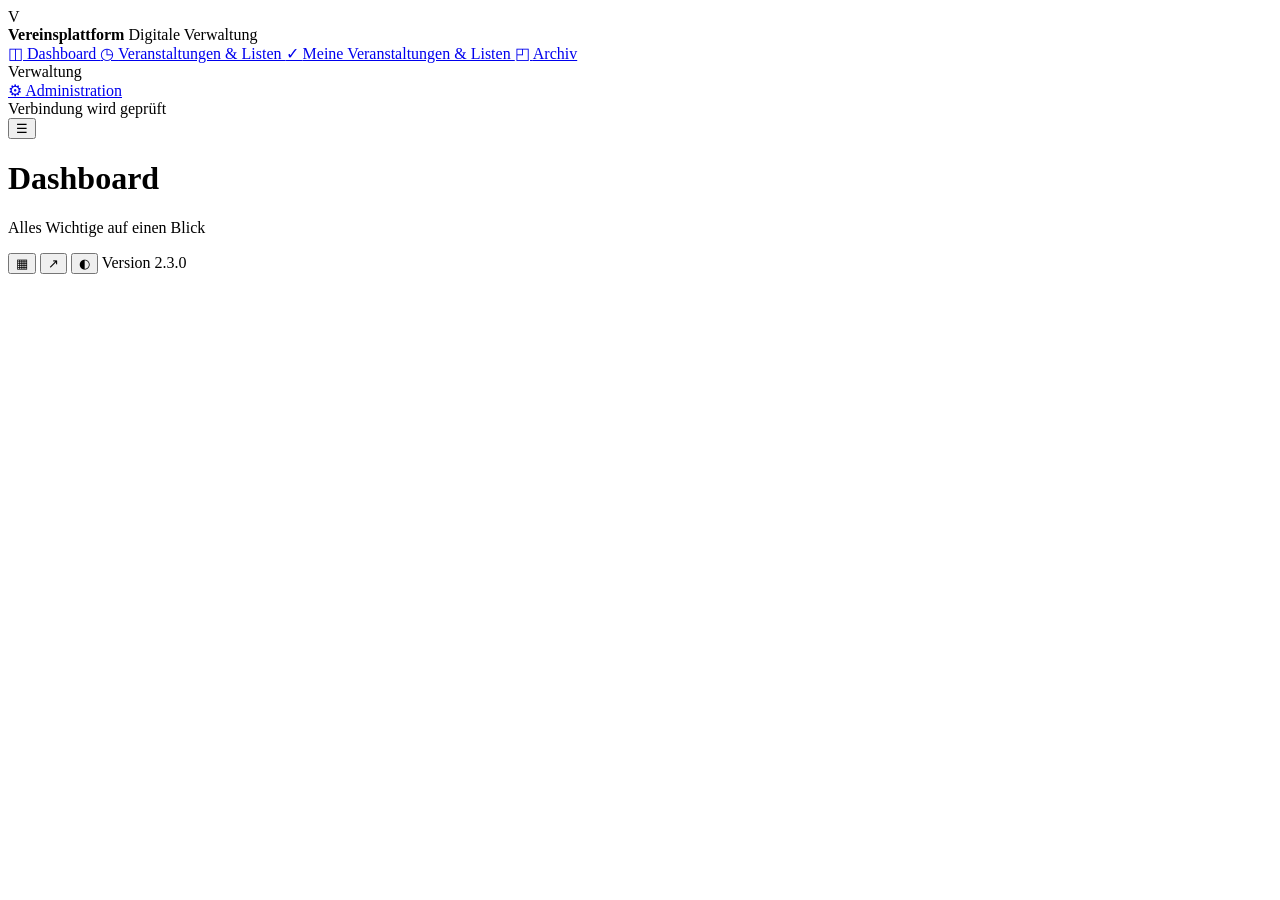
==== commit fc006a3d: "Update index.html" ====
--- a/index.html
+++ b/index.html
@@ -33,7 +33,7 @@
 
   <link
     rel="stylesheet"
-    href="/vereinsverwaltung/assets/css/app.css?v=2.2.1"
+    href="/vereinsverwaltung/assets/css/app.css?v=2.3.0"
   >
 </head>
 
@@ -95,7 +95,7 @@
           </span>
 
           <span>
-            Einsätze
+            Veranstaltungen &amp; Listen
           </span>
         </a>
 
@@ -111,7 +111,7 @@
           </span>
 
           <span>
-            Meine Einsätze
+            Meine Veranstaltungen &amp; Listen
           </span>
         </a>
 
@@ -216,9 +216,14 @@
           </p>
         </div>
 
-        <div class="topbar-actions">
+        <div class="topbar-center-logo" id="topbarCenterLogo" hidden></div>
+
+      <div class="topbar-actions">
+        <button id="tenantQrButton" class="topbar-icon-button" type="button" title="QR-Code anzeigen" aria-label="QR-Code anzeigen">▦</button>
+        <button id="tenantShareButton" class="topbar-icon-button" type="button" title="Einrichtungsseite teilen" aria-label="Einrichtungsseite teilen">↗</button>
+        <button id="themeToggleButton" class="topbar-icon-button" type="button" title="Darstellung wechseln" aria-label="Darstellung wechseln">◐</button>
           <span class="version-badge">
-            Version 2.2.1
+            Version 2.3.0
           </span>
         </div>
       </header>
@@ -243,24 +248,24 @@
   <script type="importmap">
     {
       "imports": {
-        "/vereinsverwaltung/assets/js/admin.js": "/vereinsverwaltung/assets/js/admin.js?v=2.2.1",
-        "/vereinsverwaltung/assets/js/api.js": "/vereinsverwaltung/assets/js/api.js?v=2.2.1",
-        "/vereinsverwaltung/assets/js/app.js": "/vereinsverwaltung/assets/js/app.js?v=2.2.1",
-        "/vereinsverwaltung/assets/js/archive.js": "/vereinsverwaltung/assets/js/archive.js?v=2.2.1",
-        "/vereinsverwaltung/assets/js/auth.js": "/vereinsverwaltung/assets/js/auth.js?v=2.2.1",
-        "/vereinsverwaltung/assets/js/config.js": "/vereinsverwaltung/assets/js/config.js?v=2.2.1",
-        "/vereinsverwaltung/assets/js/events.js": "/vereinsverwaltung/assets/js/events.js?v=2.2.1",
-        "/vereinsverwaltung/assets/js/points.js": "/vereinsverwaltung/assets/js/points.js?v=2.2.1",
-        "/vereinsverwaltung/assets/js/router.js": "/vereinsverwaltung/assets/js/router.js?v=2.2.1",
-        "/vereinsverwaltung/assets/js/store.js": "/vereinsverwaltung/assets/js/store.js?v=2.2.1",
-        "/vereinsverwaltung/assets/js/superadmin.js": "/vereinsverwaltung/assets/js/superadmin.js?v=2.2.1"
+        "/vereinsverwaltung/assets/js/admin.js": "/vereinsverwaltung/assets/js/admin.js?v=2.3.0",
+        "/vereinsverwaltung/assets/js/api.js": "/vereinsverwaltung/assets/js/api.js?v=2.3.0",
+        "/vereinsverwaltung/assets/js/app.js": "/vereinsverwaltung/assets/js/app.js?v=2.3.0",
+        "/vereinsverwaltung/assets/js/archive.js": "/vereinsverwaltung/assets/js/archive.js?v=2.3.0",
+        "/vereinsverwaltung/assets/js/auth.js": "/vereinsverwaltung/assets/js/auth.js?v=2.3.0",
+        "/vereinsverwaltung/assets/js/config.js": "/vereinsverwaltung/assets/js/config.js?v=2.3.0",
+        "/vereinsverwaltung/assets/js/events.js": "/vereinsverwaltung/assets/js/events.js?v=2.3.0",
+        "/vereinsverwaltung/assets/js/points.js": "/vereinsverwaltung/assets/js/points.js?v=2.3.0",
+        "/vereinsverwaltung/assets/js/router.js": "/vereinsverwaltung/assets/js/router.js?v=2.3.0",
+        "/vereinsverwaltung/assets/js/store.js": "/vereinsverwaltung/assets/js/store.js?v=2.3.0",
+        "/vereinsverwaltung/assets/js/superadmin.js": "/vereinsverwaltung/assets/js/superadmin.js?v=2.3.0"
       }
     }
   </script>
 
   <script
     type="module"
-    src="/vereinsverwaltung/assets/js/app.js?v=2.2.1"
+    src="/vereinsverwaltung/assets/js/app.js?v=2.3.0"
   ></script>
 </body>
 </html>
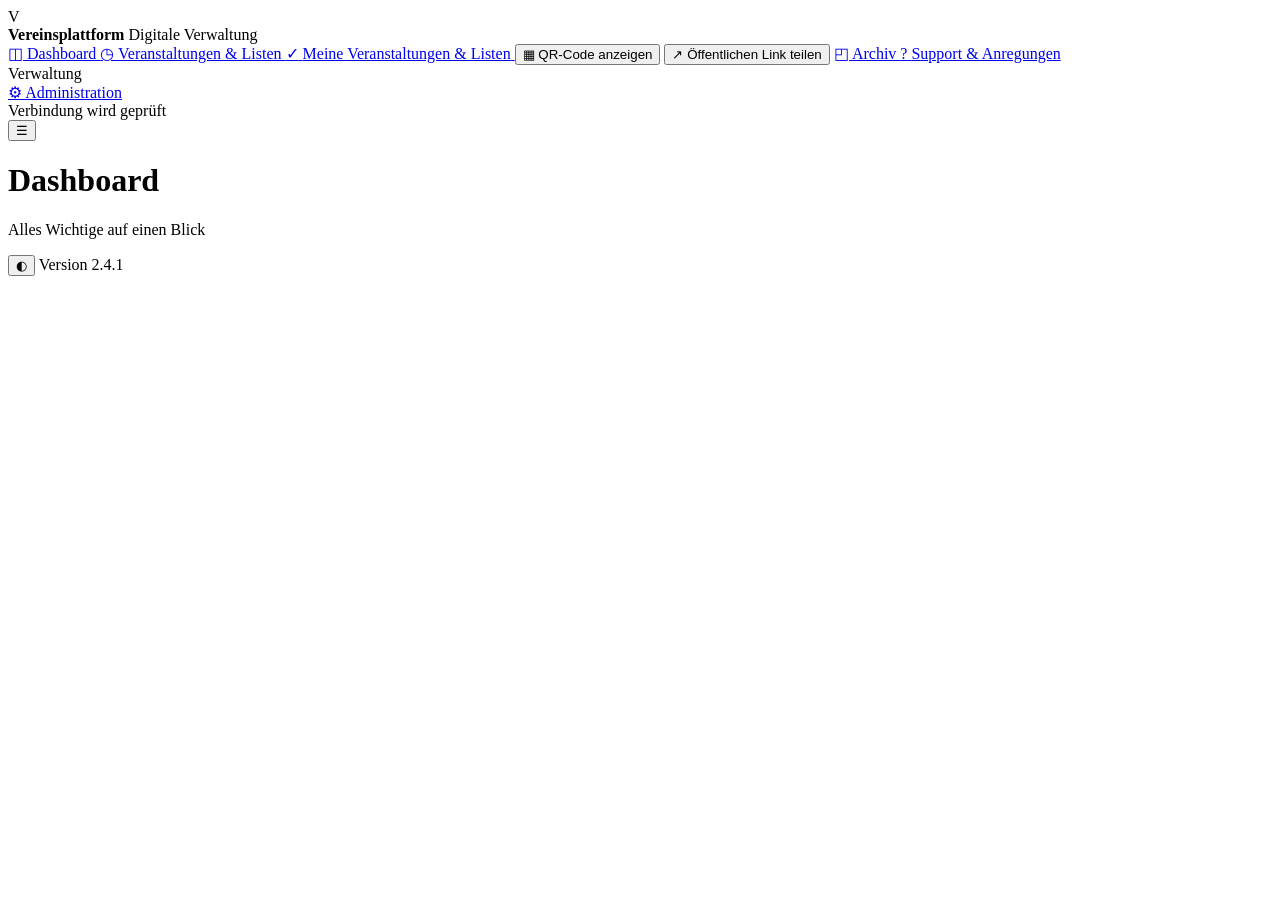
==== commit 4095566e: "Update index.html" ====
--- a/index.html
+++ b/index.html
@@ -33,7 +33,7 @@
 
   <link
     rel="stylesheet"
-    href="/vereinsverwaltung/assets/css/app.css?v=2.3.0"
+    href="/vereinsverwaltung/assets/css/app.css?v=2.4.1"
   >
 </head>
 
@@ -49,6 +49,7 @@
     >
       <div class="brand">
         <div
+          id="brandMark"
           class="brand-mark"
           aria-hidden="true"
         >
@@ -103,17 +104,27 @@
           href="#mine"
           data-route-link="mine"
         >
-          <span
-            class="nav-icon"
-            aria-hidden="true"
-          >
-            ✓
-          </span>
-
-          <span>
-            Meine Veranstaltungen &amp; Listen
-          </span>
-        </a>
+          <span class="nav-icon" aria-hidden="true">✓</span>
+          <span>Meine Veranstaltungen &amp; Listen</span>
+        </a>
+
+        <button
+          id="tenantQrButton"
+          class="navigation-utility-button admin-sub-navigation"
+          type="button"
+        >
+          <span class="nav-icon" aria-hidden="true">▦</span>
+          <span>QR-Code anzeigen</span>
+        </button>
+
+        <button
+          id="tenantShareButton"
+          class="navigation-utility-button admin-sub-navigation"
+          type="button"
+        >
+          <span class="nav-icon" aria-hidden="true">↗</span>
+          <span>Öffentlichen Link teilen</span>
+        </button>
 
         <a
           href="#points"
@@ -147,6 +158,11 @@
           <span>
             Archiv
           </span>
+        </a>
+
+        <a href="#support" data-route-link="support">
+          <span class="nav-icon" aria-hidden="true">?</span>
+          <span>Support &amp; Anregungen</span>
         </a>
 
         <div class="navigation-section">
@@ -219,11 +235,9 @@
         <div class="topbar-center-logo" id="topbarCenterLogo" hidden></div>
 
       <div class="topbar-actions">
-        <button id="tenantQrButton" class="topbar-icon-button" type="button" title="QR-Code anzeigen" aria-label="QR-Code anzeigen">▦</button>
-        <button id="tenantShareButton" class="topbar-icon-button" type="button" title="Einrichtungsseite teilen" aria-label="Einrichtungsseite teilen">↗</button>
         <button id="themeToggleButton" class="topbar-icon-button" type="button" title="Darstellung wechseln" aria-label="Darstellung wechseln">◐</button>
           <span class="version-badge">
-            Version 2.3.0
+            Version 2.4.1
           </span>
         </div>
       </header>
@@ -248,24 +262,24 @@
   <script type="importmap">
     {
       "imports": {
-        "/vereinsverwaltung/assets/js/admin.js": "/vereinsverwaltung/assets/js/admin.js?v=2.3.0",
-        "/vereinsverwaltung/assets/js/api.js": "/vereinsverwaltung/assets/js/api.js?v=2.3.0",
-        "/vereinsverwaltung/assets/js/app.js": "/vereinsverwaltung/assets/js/app.js?v=2.3.0",
-        "/vereinsverwaltung/assets/js/archive.js": "/vereinsverwaltung/assets/js/archive.js?v=2.3.0",
-        "/vereinsverwaltung/assets/js/auth.js": "/vereinsverwaltung/assets/js/auth.js?v=2.3.0",
-        "/vereinsverwaltung/assets/js/config.js": "/vereinsverwaltung/assets/js/config.js?v=2.3.0",
-        "/vereinsverwaltung/assets/js/events.js": "/vereinsverwaltung/assets/js/events.js?v=2.3.0",
-        "/vereinsverwaltung/assets/js/points.js": "/vereinsverwaltung/assets/js/points.js?v=2.3.0",
-        "/vereinsverwaltung/assets/js/router.js": "/vereinsverwaltung/assets/js/router.js?v=2.3.0",
-        "/vereinsverwaltung/assets/js/store.js": "/vereinsverwaltung/assets/js/store.js?v=2.3.0",
-        "/vereinsverwaltung/assets/js/superadmin.js": "/vereinsverwaltung/assets/js/superadmin.js?v=2.3.0"
+        "/vereinsverwaltung/assets/js/admin.js": "/vereinsverwaltung/assets/js/admin.js?v=2.4.1",
+        "/vereinsverwaltung/assets/js/api.js": "/vereinsverwaltung/assets/js/api.js?v=2.4.1",
+        "/vereinsverwaltung/assets/js/app.js": "/vereinsverwaltung/assets/js/app.js?v=2.4.1",
+        "/vereinsverwaltung/assets/js/archive.js": "/vereinsverwaltung/assets/js/archive.js?v=2.4.1",
+        "/vereinsverwaltung/assets/js/auth.js": "/vereinsverwaltung/assets/js/auth.js?v=2.4.1",
+        "/vereinsverwaltung/assets/js/config.js": "/vereinsverwaltung/assets/js/config.js?v=2.4.1",
+        "/vereinsverwaltung/assets/js/events.js": "/vereinsverwaltung/assets/js/events.js?v=2.4.1",
+        "/vereinsverwaltung/assets/js/points.js": "/vereinsverwaltung/assets/js/points.js?v=2.4.1",
+        "/vereinsverwaltung/assets/js/router.js": "/vereinsverwaltung/assets/js/router.js?v=2.4.1",
+        "/vereinsverwaltung/assets/js/store.js": "/vereinsverwaltung/assets/js/store.js?v=2.4.1",
+        "/vereinsverwaltung/assets/js/superadmin.js": "/vereinsverwaltung/assets/js/superadmin.js?v=2.4.1"
       }
     }
   </script>
 
   <script
     type="module"
-    src="/vereinsverwaltung/assets/js/app.js?v=2.3.0"
+    src="/vereinsverwaltung/assets/js/app.js?v=2.4.1"
   ></script>
 </body>
 </html>
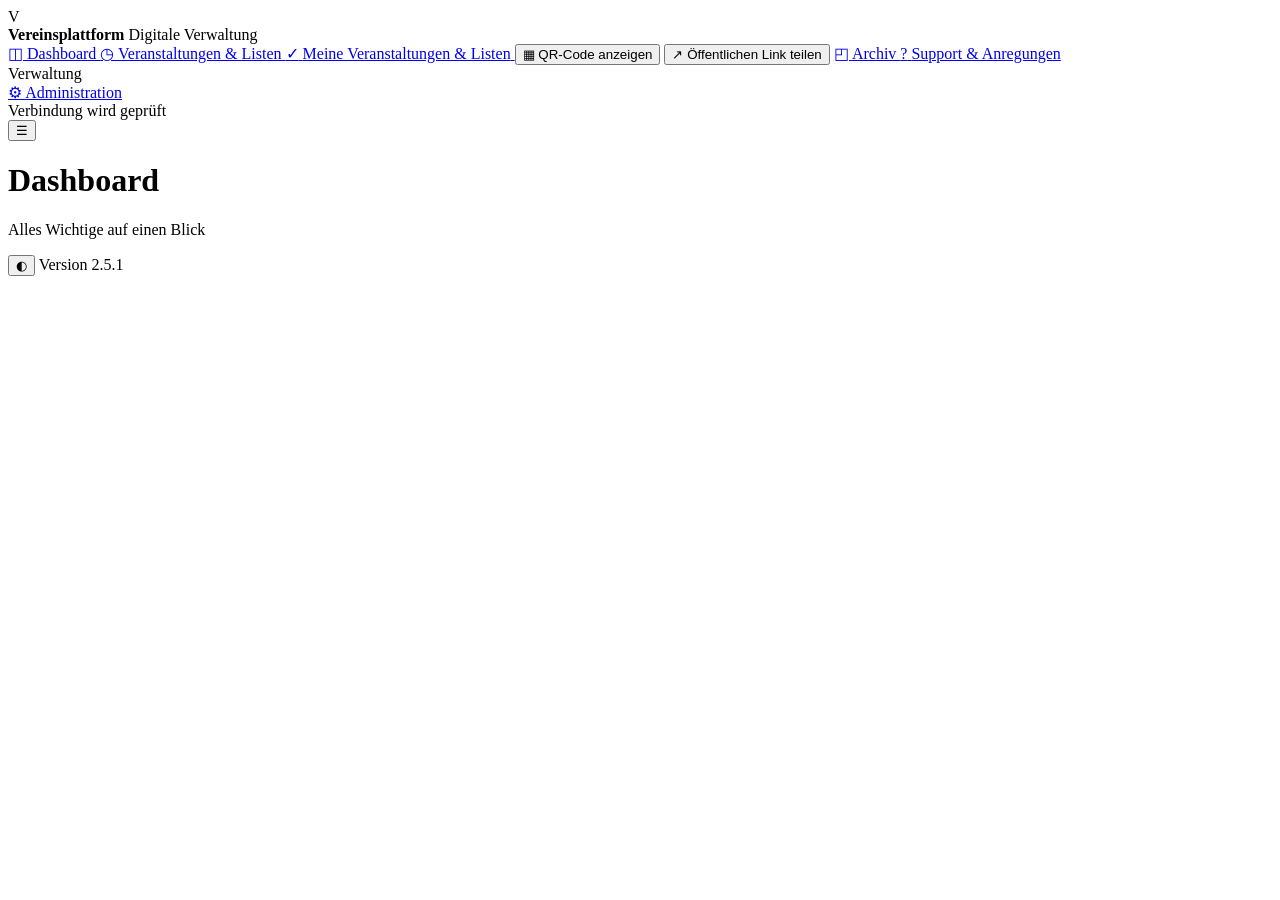
==== commit 1fffdfff: "Update index.html" ====
--- a/index.html
+++ b/index.html
@@ -33,7 +33,7 @@
 
   <link
     rel="stylesheet"
-    href="/vereinsverwaltung/assets/css/app.css?v=2.4.1"
+    href="/vereinsverwaltung/assets/css/app.css?v=2.5.1"
   >
 </head>
 
@@ -237,7 +237,7 @@
       <div class="topbar-actions">
         <button id="themeToggleButton" class="topbar-icon-button" type="button" title="Darstellung wechseln" aria-label="Darstellung wechseln">◐</button>
           <span class="version-badge">
-            Version 2.4.1
+            Version 2.5.1
           </span>
         </div>
       </header>
@@ -262,24 +262,24 @@
   <script type="importmap">
     {
       "imports": {
-        "/vereinsverwaltung/assets/js/admin.js": "/vereinsverwaltung/assets/js/admin.js?v=2.4.1",
-        "/vereinsverwaltung/assets/js/api.js": "/vereinsverwaltung/assets/js/api.js?v=2.4.1",
-        "/vereinsverwaltung/assets/js/app.js": "/vereinsverwaltung/assets/js/app.js?v=2.4.1",
-        "/vereinsverwaltung/assets/js/archive.js": "/vereinsverwaltung/assets/js/archive.js?v=2.4.1",
-        "/vereinsverwaltung/assets/js/auth.js": "/vereinsverwaltung/assets/js/auth.js?v=2.4.1",
-        "/vereinsverwaltung/assets/js/config.js": "/vereinsverwaltung/assets/js/config.js?v=2.4.1",
-        "/vereinsverwaltung/assets/js/events.js": "/vereinsverwaltung/assets/js/events.js?v=2.4.1",
-        "/vereinsverwaltung/assets/js/points.js": "/vereinsverwaltung/assets/js/points.js?v=2.4.1",
-        "/vereinsverwaltung/assets/js/router.js": "/vereinsverwaltung/assets/js/router.js?v=2.4.1",
-        "/vereinsverwaltung/assets/js/store.js": "/vereinsverwaltung/assets/js/store.js?v=2.4.1",
-        "/vereinsverwaltung/assets/js/superadmin.js": "/vereinsverwaltung/assets/js/superadmin.js?v=2.4.1"
+        "/vereinsverwaltung/assets/js/admin.js": "/vereinsverwaltung/assets/js/admin.js?v=2.5.1",
+        "/vereinsverwaltung/assets/js/api.js": "/vereinsverwaltung/assets/js/api.js?v=2.5.1",
+        "/vereinsverwaltung/assets/js/app.js": "/vereinsverwaltung/assets/js/app.js?v=2.5.1",
+        "/vereinsverwaltung/assets/js/archive.js": "/vereinsverwaltung/assets/js/archive.js?v=2.5.1",
+        "/vereinsverwaltung/assets/js/auth.js": "/vereinsverwaltung/assets/js/auth.js?v=2.5.1",
+        "/vereinsverwaltung/assets/js/config.js": "/vereinsverwaltung/assets/js/config.js?v=2.5.1",
+        "/vereinsverwaltung/assets/js/events.js": "/vereinsverwaltung/assets/js/events.js?v=2.5.1",
+        "/vereinsverwaltung/assets/js/points.js": "/vereinsverwaltung/assets/js/points.js?v=2.5.1",
+        "/vereinsverwaltung/assets/js/router.js": "/vereinsverwaltung/assets/js/router.js?v=2.5.1",
+        "/vereinsverwaltung/assets/js/store.js": "/vereinsverwaltung/assets/js/store.js?v=2.5.1",
+        "/vereinsverwaltung/assets/js/superadmin.js": "/vereinsverwaltung/assets/js/superadmin.js?v=2.5.1"
       }
     }
   </script>
 
   <script
     type="module"
-    src="/vereinsverwaltung/assets/js/app.js?v=2.4.1"
+    src="/vereinsverwaltung/assets/js/app.js?v=2.5.1"
   ></script>
 </body>
 </html>
